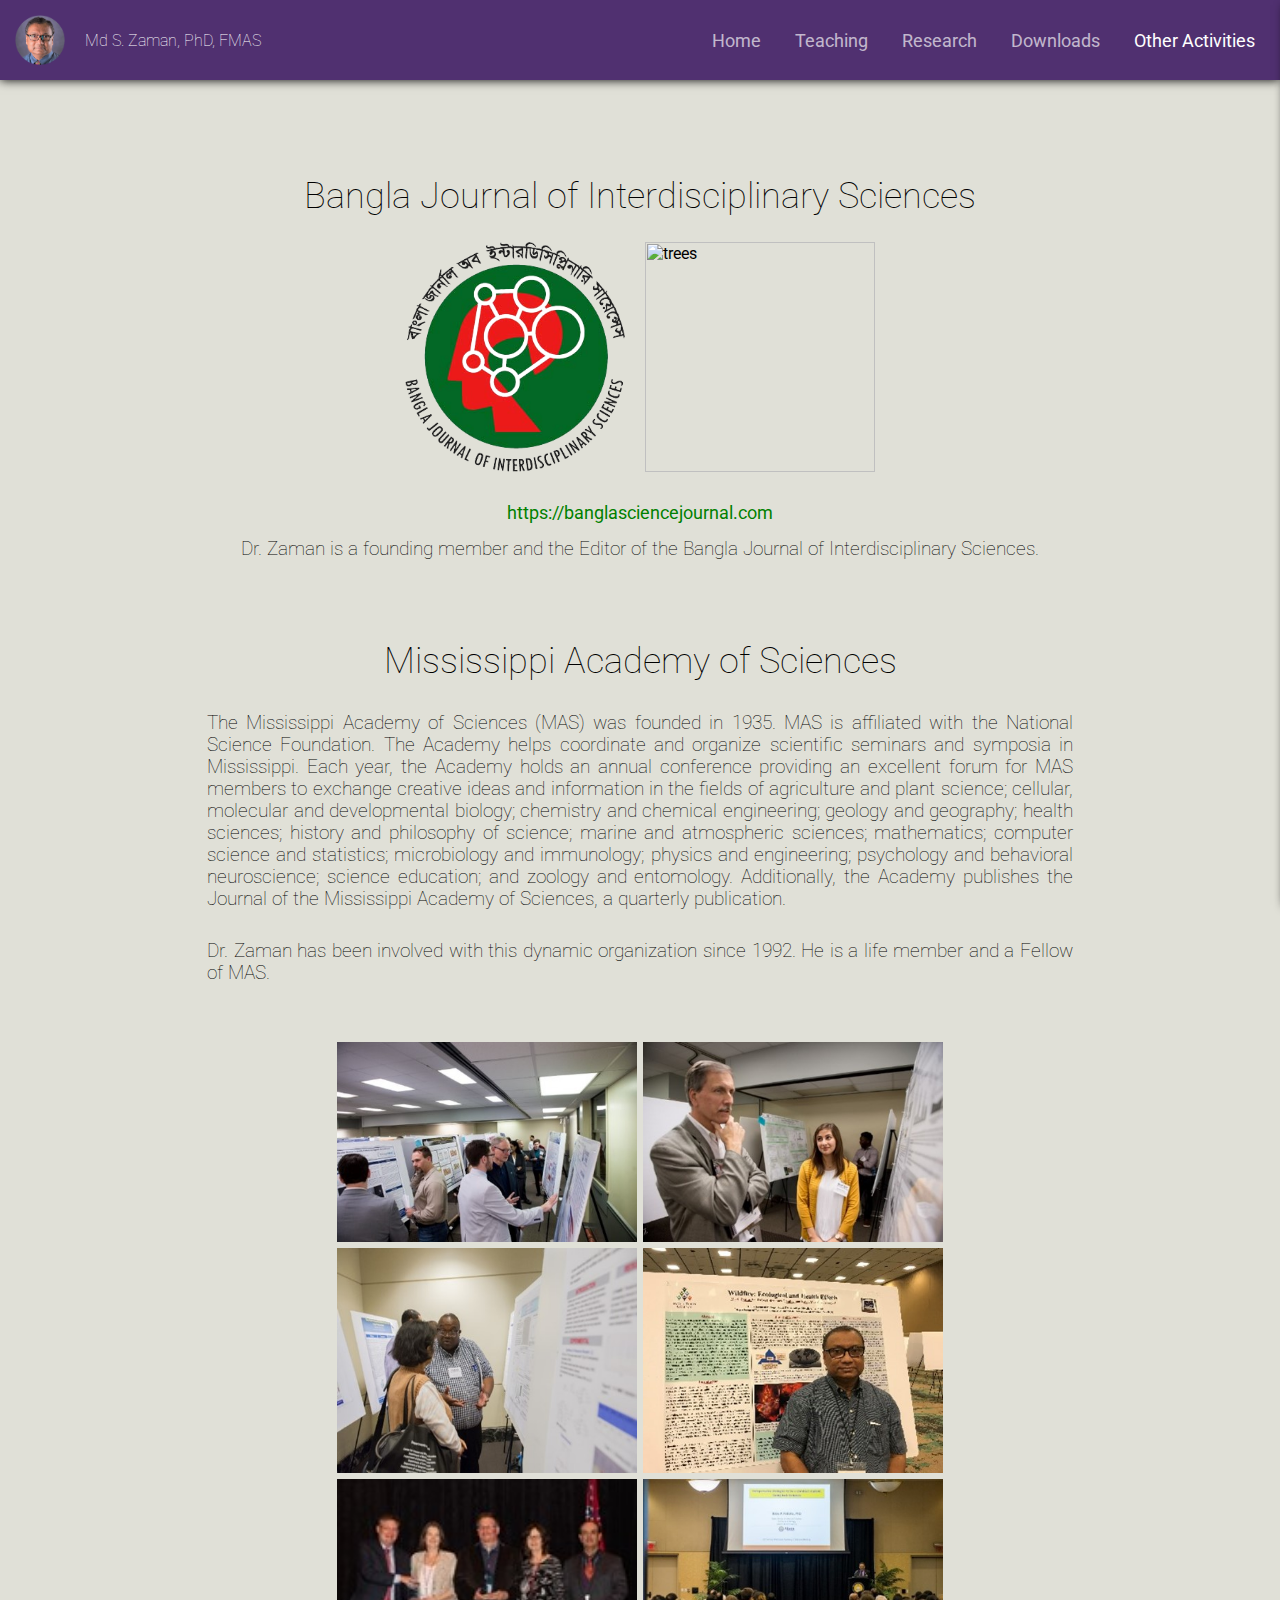
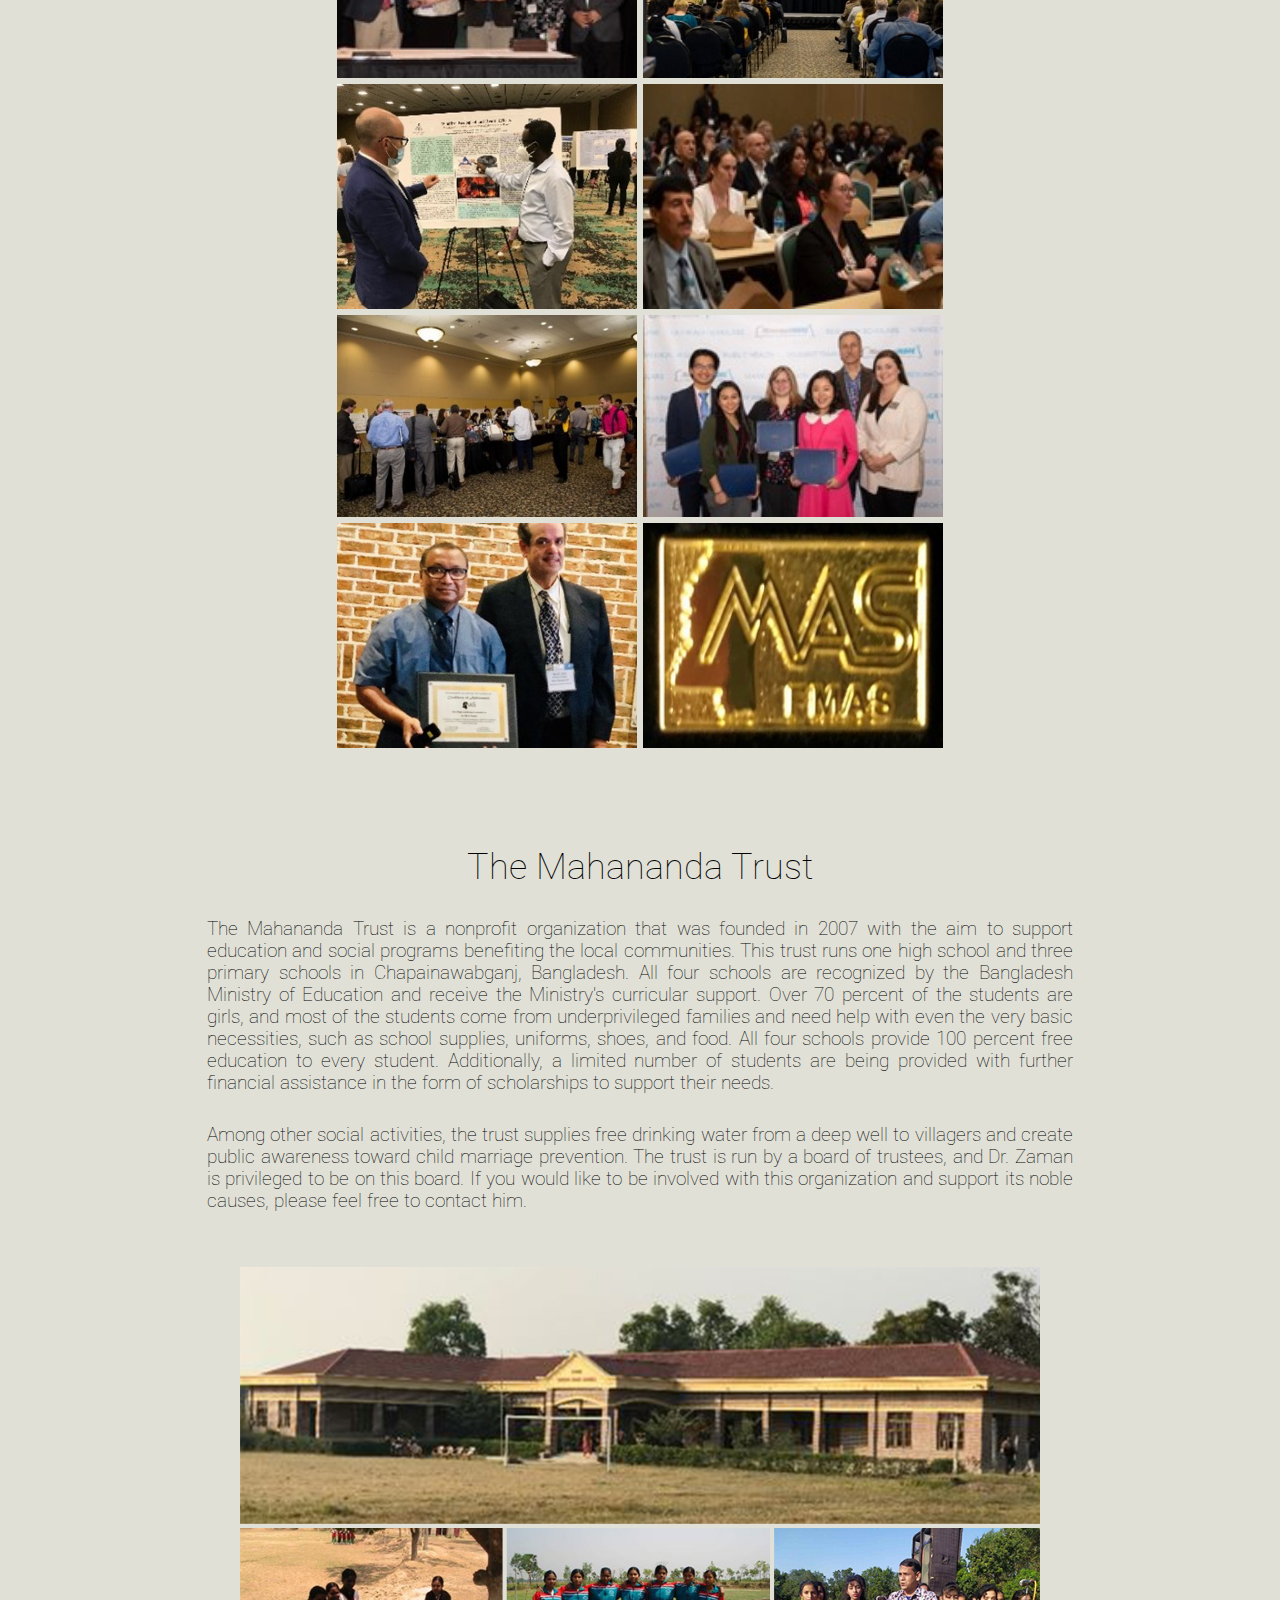
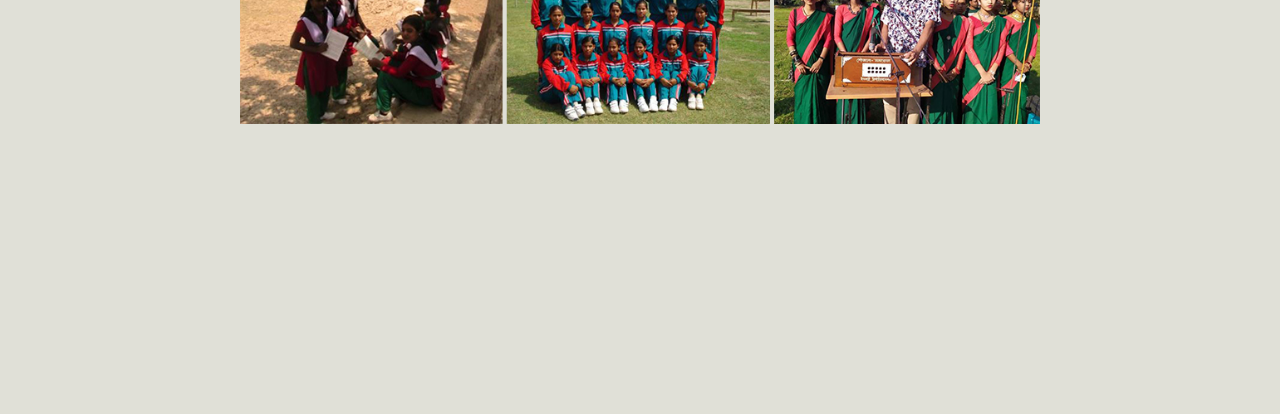
==== other.html @ f766dab1 "initial commit" ====
<html>

<head>
  <title>Md S. Zaman, PhD - Home</title>
  <link rel="stylesheet" href="style.css">
  <link rel="stylesheet" href="https://cdnjs.cloudflare.com/ajax/libs/font-awesome/5.15.3/css/all.min.css" integrity="sha512-iBBXm8fW90+nuLcSKlbmrPcLa0OT92xO1BIsZ+ywDWZCvqsWgccV3gFoRBv0z+8dLJgyAHIhR35VZc2oM/gI1w==" crossorigin="anonymous" referrerpolicy="no-referrer" />
</head>

<body>

<div class="navbar">

  <div style="display:flex;">
    <img src="images/circle.png" alt="profilepicture" style="width:50px;height: 50px;margin-left: 15px;">
    <div class="logoandtitle"><h1>Md S. Zaman, PhD, FMAS</h1></div>
  </div>
  <div class="navlinks">
    <a href="index.html" >Home</a>
    <a href="teaching.html" >Teaching</a> 
    <a href="publications.html">Research</a>
    <a href="links.html">Downloads</a>
    <a href="other.html" id="pointer">Other Activities</a> 

  </div>
  <div class="sidebarbutton" id="sidebarbutton">
    <i class="fas fa-bars" onclick="openside()"></i>
  </div>

</div>



<div class="sidebar" id="sidebar">
  <br />
  <div class="xbutton"><i class="fas fa-times" onclick="closeside()"></i></div>
  <a href="index.html" >Home</a> <br /><br />
  <a href="teaching.html" >Teaching</a> <br /><br />
  <a href="publications.html" >Research</a> <br /><br />
  <a href="links.html" >Downloads</a> <br /><br />
  <a href="other.html" >Other Activities</a> <br /><br />

</div>

<div class="body">

<div class="list">
  
  
  
  
  <h1 style="margin-top:80px;text-align: center;font-size: 36px;">Bangla Journal of Interdisciplinary Sciences</h1>

  <div style="display: flex;justify-content: center;">
    <img src="images/journallogo.png" alt="logo" style="height: 230px;margin: 10px;">
    <img src="images/journaltrees.JPG" alt="trees" style="height: 230px;margin: 10px;">
  </div>
  
  
    <div style="text-align: center; margin-top: 20px;"><a target="_blank" href="https://banglasciencejournal.com/" style="color: green; font-size: 18px; text-decoration: none;">https://banglasciencejournal.com</a></div>
    <h3 style="text-align: center;margin-bottom:50px;">Dr. Zaman is a founding member and the Editor of the Bangla Journal of Interdisciplinary Sciences.</h3>




<h1 style="margin-top:40px;text-align: center;font-size: 36px;">Mississippi Academy of Sciences</h1>

<h3 style="text-align: justify;">The Mississippi Academy of Sciences (MAS) was founded in 1935. MAS is affiliated with the National Science Foundation. The Academy helps coordinate and organize scientific seminars and symposia in Mississippi. Each year, the Academy holds an annual conference providing an excellent forum for MAS members to exchange creative ideas and information in the fields of agriculture and plant science; cellular, molecular and developmental biology; chemistry and chemical engineering; geology and geography; health sciences; history and philosophy of science; marine and atmospheric sciences; mathematics; computer science and statistics; microbiology and immunology; physics and engineering; psychology and behavioral neuroscience; science education; and zoology and entomology. Additionally, the Academy publishes the Journal of the Mississippi Academy of Sciences, a quarterly publication.</h3>
<h3 style="text-align: justify;">Dr. Zaman has been involved with this dynamic organization since 1992. He is a life member and a Fellow of MAS.</h3>


<div class="MASpics">
  <img src="images/MAS/Picture1.jpg" alt="1">
  <img src="images/MAS/Picture2.jpg" alt="2">
  <img src="images/MAS/Picture3.jpg" alt="3">
  <img src="images/MAS/Picture4.jpg" alt="4">
  <img src="images/MAS/Picture5.jpg" alt="5">
  <img src="images/MAS/Picture6.jpg" alt="6">
  <img src="images/MAS/Picture7.jpg" alt="7">
  <img src="images/MAS/Picture8.jpg" alt="8">
  <img src="images/MAS/Picture9.jpg" alt="9">
  <img src="images/MAS/Picture10.jpg" alt="10">
  <img src="images/MAS/Picture11.jpg" alt="11">
  <img src="images/MAS/Picture12.jpg" alt="12">

</div>

<h1 style="margin-top:80px;text-align: center;font-size: 36px;">The Mahananda Trust</h1>

  <h3 style="text-align: justify;">The Mahananda Trust is a nonprofit organization that was founded in 2007 with the aim to support education and social programs benefiting the local communities. This trust runs one high school and three primary schools in Chapainawabganj, Bangladesh. All four schools are recognized by the Bangladesh Ministry of Education and receive the Ministry's curricular support. Over 70 percent of the students are girls, and most of the students come from underprivileged families and need help with even the very basic necessities, such as school supplies, uniforms, shoes, and food. All four schools provide 100 percent free education to every student. Additionally, a limited number of students are being provided with further financial assistance in the form of scholarships to support their needs.</h3>
  <h3 style="text-align: justify;">Among other social activities, the trust supplies free drinking water from a deep well to villagers and create public awareness toward child marriage prevention. The trust is run by a board of trustees, and Dr. Zaman is privileged to be on this board. If you would like to be involved with this organization and support its noble causes, please feel free to contact him.</h3>
  

  <div class='pic' style="margin-top: 40px;"><img src="images/pic.png" alt="1"></div>

  <div style="margin: auto;">
    <iframe style="display: block;margin: auto;margin-top: 40px;margin-bottom: 100px;"max-width="560" max-height="315" src="https://www.youtube.com/embed/ZWrSlyU37To" title="YouTube video player" frameborder="0" allow="accelerometer; autoplay; clipboard-write; encrypted-media; gyroscope; picture-in-picture" allowfullscreen></iframe>
    </div>

  


</div>




</div>

<script>

function openside()
{
  document.getElementById("sidebar").style.right = "0px";
}
function closeside()
{
  document.getElementById("sidebar").style.right = "-150px";
}

</script>

</body>

</html>
---- style.css ----
@import url('https://fonts.googleapis.com/css2?family=Roboto:wght@300&display=swap');

/* home.html */
*{
  margin: 0px;
  font-family: Roboto;

  
}
@keyframes trans {
  0% {
    transform: translateY(60px);
    opacity: 0;
  }
  100% {
    transform: translateY(0);
    opacity: 1;
  }
}

body
{
  background-color:  #e0e0d7;
}
.body
{
  animation: 0.5s ease-out 0s 1 trans;
}



.navbar{
  height: 80px;
  background-color: #503070;
  align-items: center;
  font-family: Lato;
  display: flex;
  justify-content: space-between;
  z-index: 999;
  box-shadow: 0px 0px 10px black;
}

.navlinks{
  margin-right: 10px;
}

.navlinks a
{
  display: inline-block;

}

.navlinks a:link, a:visited, a:active{
  color: white;
  text-decoration: none;
  margin-left: 5px;
  margin-right: 5px;
  font-size:18px;
  padding:30px 10px;
  opacity: 65%;
}

#pointer
{
  opacity: 100%
}

.sidebarbutton a:link, a:visited, a:active{
  color: white;
  text-decoration: none;
  margin-left: 5px;
  margin-right: 5px;
}

.sidebar
{
  top: 0;
  right: -150px;
  width: 150px;
  position: fixed;
  background-color: #503070;
  font-family: Lato;
  height: 100vh;
  transition: 0.5s;
  text-align: right;
  box-shadow: 5px 5px 10px black;
  overflow-y:  hidden;
}


.sidebar a:link, a:visited, a:active{
  color: white;
  text-decoration: none;
  margin: 5px;
  font-size: 16px;
  padding: 10px;
}

.sidebar a:hover{
  color: rgba(255, 255, 255, 0.5);
  transition: 0.1s;
  transform: translateY(-3px);

}

.navlinks a:hover{
  background-color: rgba(255, 255, 255, 0.1);
  transition: 0.3s;
  transform: translateY(-3px);


}

.sidebarbutton a:hover{
  background-color: rgba(255, 255, 255, 0.1);
}

.sidebarbutton:hover .dropdownstuff{
  display: block;

}

.sidebarbutton{
  display: none;
  padding: 30px 20px;
  position: relative;
}




 @media (max-width: 950px) {
  .navlinks     { display: none; }
  .sidebarbutton{display: inline-flex; }

}

.fa-bars
{
  color: white;
  cursor: pointer;
}

.fa-times
{
  color: rgba(255, 255, 255, 0.5);
  cursor: pointer;
  font-size: 25px;
  transition: 0.3s;
  left: 10px;
  padding: 8px;
  margin-right: 12px;
  margin-bottom: 10px;
}

.xbutton
{
  width: inherit;
  text-align: right;
}

.fa-times:hover
{
  color: rgba(255, 255, 255, 1);
  transition: 0.3s;
}

.logoandtitle
{
  pointer-events: none;
  display: flex;
  align-items: center;
  padding: 5px;
  margin-left: 10px;
}

.logoandtitle h1
{
  color: white;
  font-size: 16px;
  font-weight: lighter;
  padding: 5px;
}

.bio{
  display: flex;
  align-items: center;
  width: 100%;
  margin-left: auto;
  margin-right: auto;
  justify-content: center;
  flex-wrap: wrap;
  margin-top: 40px;
  margin-bottom: 20px;
}

.biotext
{
  margin-left : 80px;
  margin-right : 80px;
  margin-top: 40px;
  margin-bottom: 40px;
  max-width: 600px;
}

.pic {
  max-width: 800px;
  margin: auto;
}

.pic img{
  
  height: auto;
  width: 100%;
}

.profilepic
{
  margin-left : 80px;
  margin-right : 40px;
  margin-top: 40px;
  margin-bottom: 40px;
  text-align: center;
}

.profilepic img{
  width: 200px;
}

.MASpics{

  margin: 40px;
  display: flex;
  flex-wrap: wrap;
  justify-content: center;

}

.MASpics img{
  width: 300px;
  height: auto;
  margin: 3px;
}


.biotext h1, h3, h4
{
  font-family: Roboto;
  font-weight: lighter;
}

.biotext h3
{
  line-height: 30px;
}

.button a:link, a:visited, a:active{
  font-family: Roboto;
  text-decoration: none;
  background-color: #503070;
  padding: 10px;
  color: white;
  border-radius: 10px;
  transition: 0.2s;
  -moz-box-shadow:    inset 0 0 10px white;
   -webkit-box-shadow: inset 0 0 10px white;
   box-shadow:         inset 0 0 10px white;


}


.button a:hover
{
  color: #503070;
  border: 2px #503070 solid;
  background-color: white;
  transition: 0.2s;
}

.wordcloud
{

  margin: auto;
  margin-bottom: 40px;

}
.wordcloud img
{
  width: 68%;
  height: auto;
  margin: auto;
  display: block;
}

.list
{
  width: 70%;
  margin: auto;
  
}

.list h1, h2
{
  font-family: Roboto;
  font-weight: lighter;
  padding: 15px;
}

.list li{
  font-family: Roboto;
  line-height: 30px;
}

.list .button
{
  margin-top: 10px;
  padding: 15px;
}

.list h3{
  font-family: Roboto;
  padding: 15px;
}

.textwithlinks a{
  text-decoration: underline;
  color: black;
}

.quote
{
  font-family: Roboto;
  margin: 80px;
  text-align: center;
}

/* research.html */

.header
{
  font-family: Roboto;
  text-align: center;
  color: #000C59;
  margin-top: 40px;
  margin-bottom: 80px;
  font-size: 22px;
  width: 80%;
  margin-left: auto;
  margin-right: auto;
}

.researchdesc
{
  font-family: Roboto;
  width: 70%;
  margin: auto;
  padding-bottom: 30px;
  border-bottom: 1px solid rgba(0, 0, 0, 0.28);
}

.accordion
{
  width: 70%;
  margin: 40px auto;
}

.accordion-item
{
  background-color: #D9D9D9;
  color: black;
  margin: 10px 0;
  border-radius: 10px;
  padding: 10px;
  font-family: Roboto;

}

.accordion-item-header
{
  font-weight:
  bold; display: flex;
  cursor: pointer;
  align-items: center;
  position: relative;
}

.accordion-item-header::after{
  content: "+";
  font-size: 20px;
  position: absolute;
  right: 0px;
  transition: transform 0.2s ease-in-out;
}

.accordion-item-header.active::after
{
  transform: rotate(45deg);
}

.accordion-item-body
{
  max-height: 0;
  overflow: hidden;
  transition: max-height 0.2s ease-out;
}

.accordion-item-body-content
{
  margin-top: 20px;
  line-height: 30px;
}

.accordion-item-body-content img
{
    padding: 15px;
}

.researchlogos
{
  display:flex;
  margin: auto;
  width: 400px;
  justify-content: center;
}

.researchlogos img
{
  padding: 100px;
}
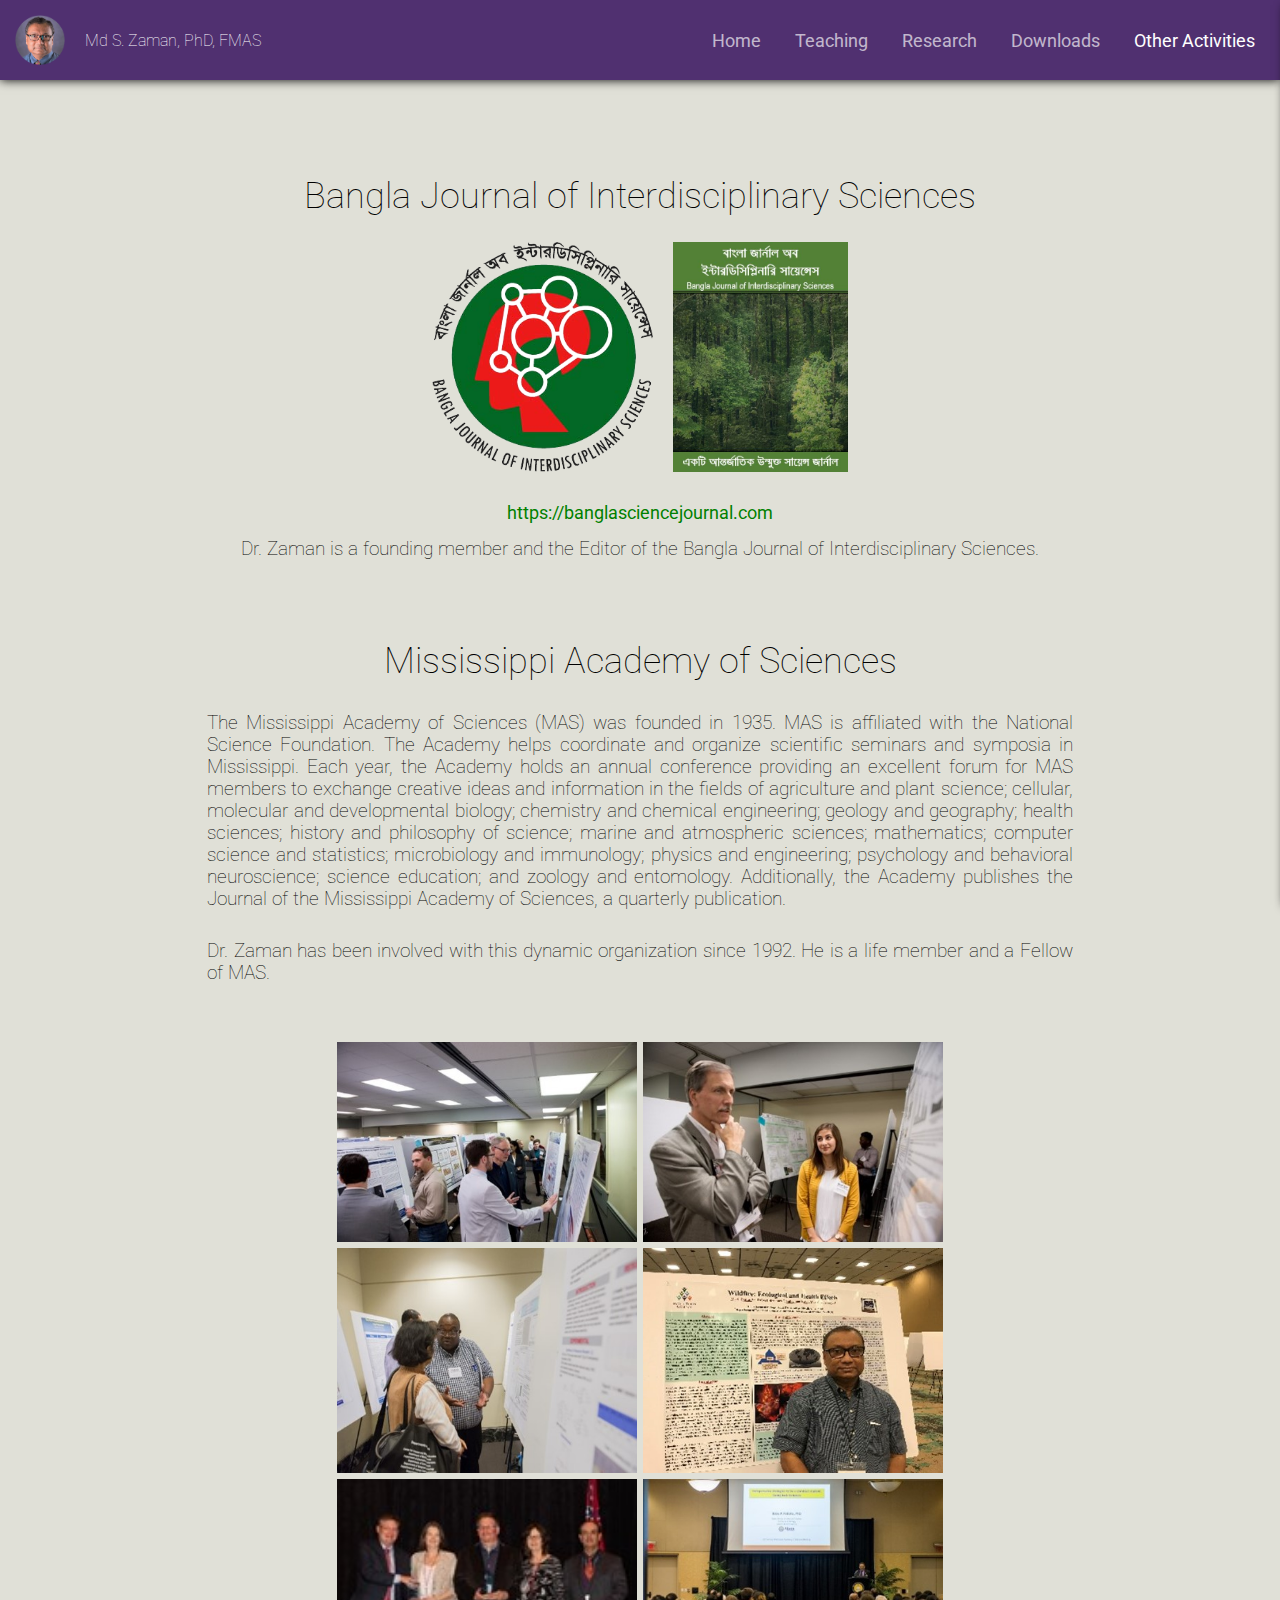
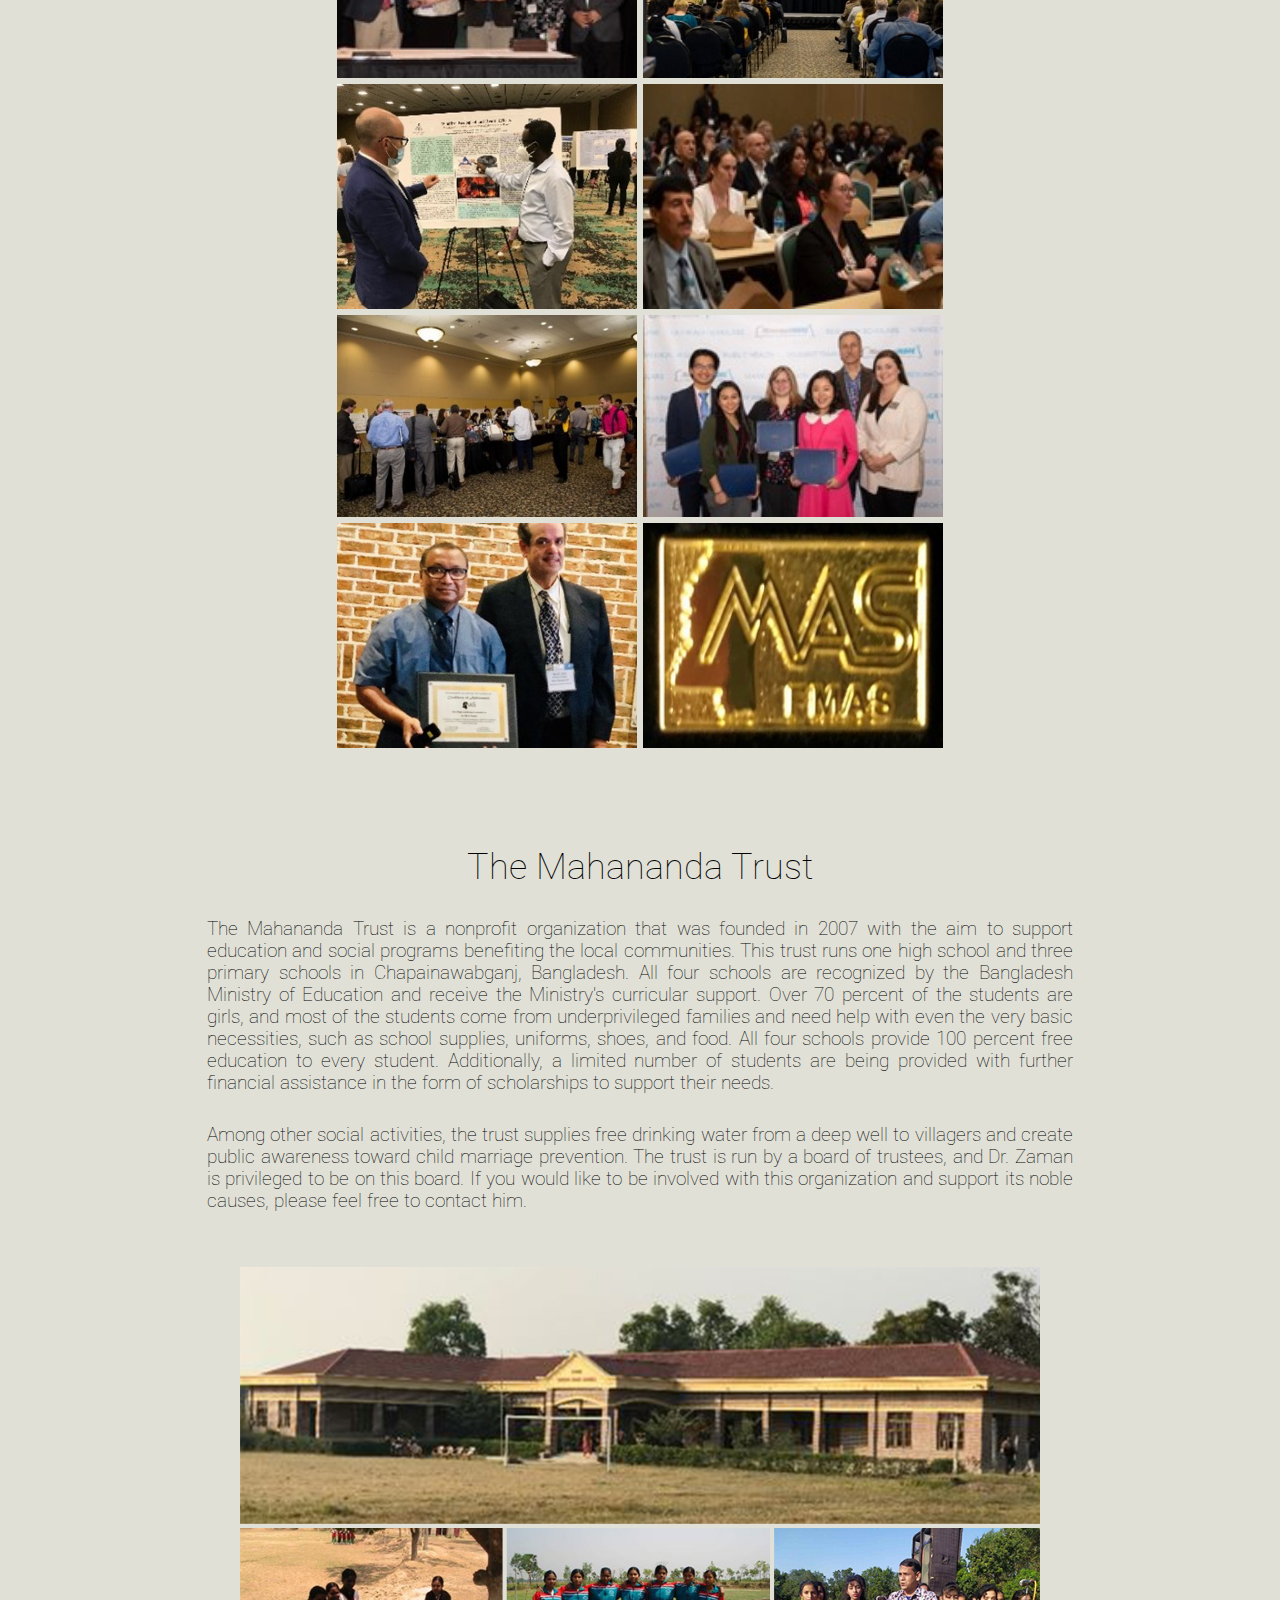
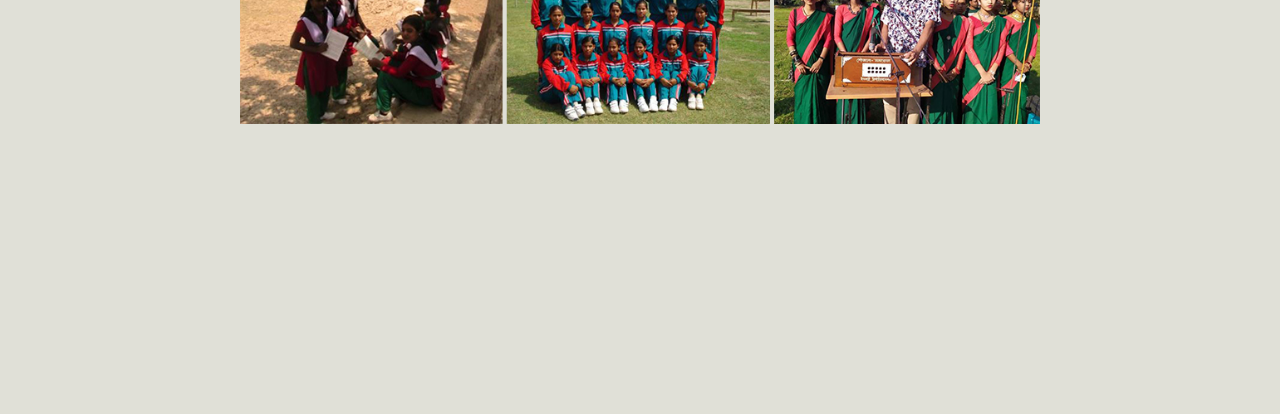
==== commit ec667b1b: "fixed spelling of jpg image" ====
--- a/other.html
+++ b/other.html
@@ -52,7 +52,7 @@
 
   <div style="display: flex;justify-content: center;">
     <img src="images/journallogo.png" alt="logo" style="height: 230px;margin: 10px;">
-    <img src="images/journaltrees.JPG" alt="trees" style="height: 230px;margin: 10px;">
+    <img src="images/journaltrees.jpg" alt="trees" style="height: 230px;margin: 10px;">
   </div>
   
   
